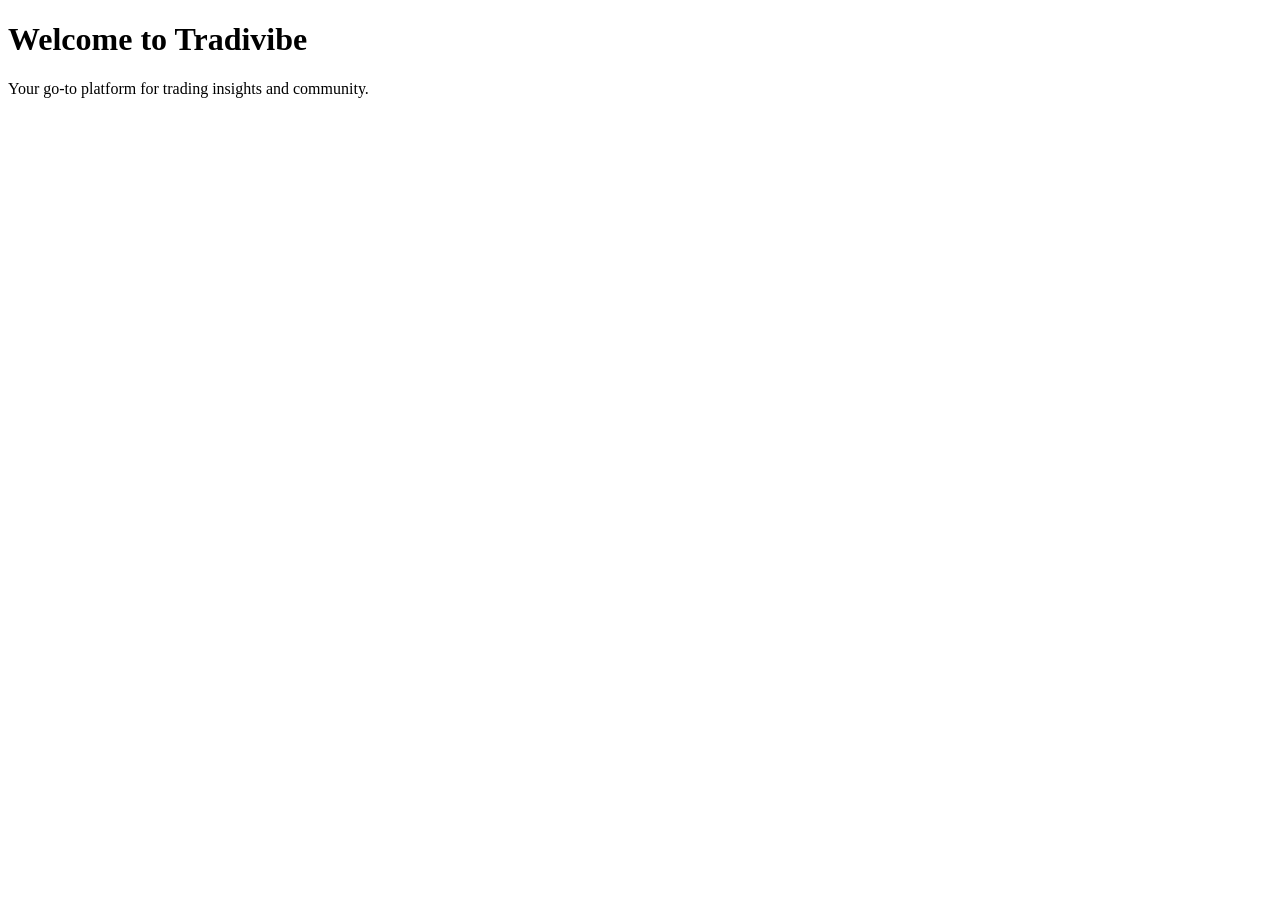
==== templates/index.html @ ceec2635 "initial commit" ====
<!DOCTYPE html>
<html lang="en">
<head>
    <meta charset="UTF-8">
    <meta name="viewport" content="width=device-width, initial-scale=1.0">
    <title>Tradivibe</title>
</head>
<body>
    <h1>Welcome to Tradivibe</h1>
    <p>Your go-to platform for trading insights and community.</p>
</html>
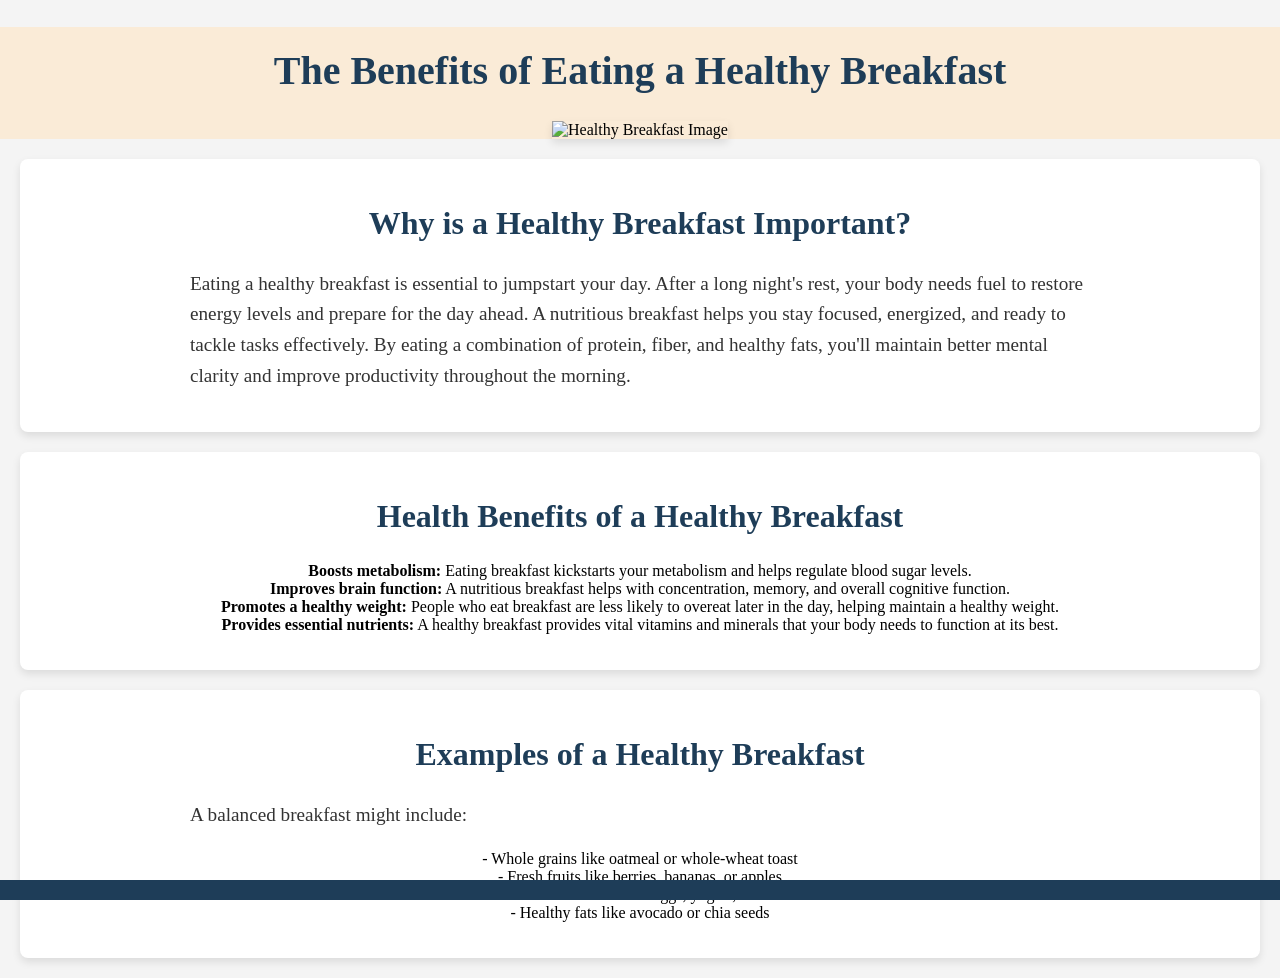
==== commit 770822b2: "cname deleted" ====
--- a/templates/index.html
+++ b/templates/index.html
@@ -1,12 +1,121 @@
-
 <!DOCTYPE html>
 <html lang="en">
 <head>
     <meta charset="UTF-8">
     <meta name="viewport" content="width=device-width, initial-scale=1.0">
-    <title>Tradivibe</title>
+    <meta name="description" content="Learn about the benefits of eating a healthy breakfast to kickstart your day with energy and focus.">
+    <title>Benefits of Eating a Healthy Breakfast</title>
+    <style>
+        body {
+            /*font-family: 'Arial', sans-serif;*/
+            background-color: #f4f4f4;
+            margin: 0;
+            padding: 0;
+            text-align: center;
+            font-family: fantasy;
+        }
+        header {
+            margin-top: 30px;
+        }
+        img {
+            width: 700px;
+            height: 700px;
+            /*border-radius: 50%;*/
+            /*border: 5px solid #1e3d58;*/
+            box-shadow: 0 4px 8px rgba(0, 0, 0, 0.1);
+        }
+        h1 {
+            color: #1e3d58;
+            font-size: 2.5em;
+            font-weight: bold;
+            padding-top: 20px;
+            font-family:  fantasy;
+        }
+        section {
+            background-color: #ffffff;
+            padding: 20px;
+            margin: 20px;
+            border-radius: 8px;
+            box-shadow: 0 4px 8px rgba(0, 0, 0, 0.1);
+        }
+        h2 {
+            color: #1e3d58;
+            font-size: 2em;
+        }
+        p {
+            font-size: 1.2em;
+            line-height: 1.6;
+            color: #333;
+            max-width: 900px;
+            margin: 20px auto;
+            text-align: left;
+        }
+        footer {
+            text-align: center;
+            background-color: #1e3d58;
+            color: white;
+            padding: 10px;
+            position: fixed;
+            width: 100%;
+            bottom: 0;
+        }
+
+        .image-section {
+            width: 100%;
+            height: 50%;
+            background-color: antiquewhite;
+        }
+
+        .content-section {
+            width: 100%;
+            height: 50%;
+        }
+    </style>
 </head>
 <body>
-    <h1>Welcome to Tradivibe</h1>
-    <p>Your go-to platform for trading insights and community.</p>
-</html>+    <div style="width: 100%; height: 100%;">
+
+        <div class="image-section">
+                            <h1>The Benefits of Eating a Healthy Breakfast</h1>
+
+                 <img src="assets/breakfast.png" alt="Healthy Breakfast Image">
+        </div>
+        <div class="content-section">
+            <section>
+        <h2>Why is a Healthy Breakfast Important?</h2>
+        <p>Eating a healthy breakfast is essential to jumpstart your day. After a long night's rest, your body needs fuel to restore energy levels and prepare for the day ahead. A nutritious breakfast helps you stay focused, energized, and ready to tackle tasks effectively. By eating a combination of protein, fiber, and healthy fats, you'll maintain better mental clarity and improve productivity throughout the morning.</p>
+    </section>
+
+    <section>
+        <h2>Health Benefits of a Healthy Breakfast</h2>
+        <ul style="list-style-type: none; padding: 0;">
+            <li><strong>Boosts metabolism:</strong> Eating breakfast kickstarts your metabolism and helps regulate blood sugar levels.</li>
+            <li><strong>Improves brain function:</strong> A nutritious breakfast helps with concentration, memory, and overall cognitive function.</li>
+            <li><strong>Promotes a healthy weight:</strong> People who eat breakfast are less likely to overeat later in the day, helping maintain a healthy weight.</li>
+            <li><strong>Provides essential nutrients:</strong> A healthy breakfast provides vital vitamins and minerals that your body needs to function at its best.</li>
+        </ul>
+    </section>
+
+    <section>
+        <h2>Examples of a Healthy Breakfast</h2>
+        <p>A balanced breakfast might include:</p>
+        <ul style="list-style-type: none; padding: 0;">
+            <li>- Whole grains like oatmeal or whole-wheat toast</li>
+            <li>- Fresh fruits like berries, bananas, or apples</li>
+            <li>- Protein-rich foods like eggs, yogurt, or nuts</li>
+            <li>- Healthy fats like avocado or chia seeds</li>
+        </ul>
+    </section>
+
+        </div>
+
+    </div>
+
+  
+    
+
+    <footer>
+    </footer>
+
+</body>
+</html>
